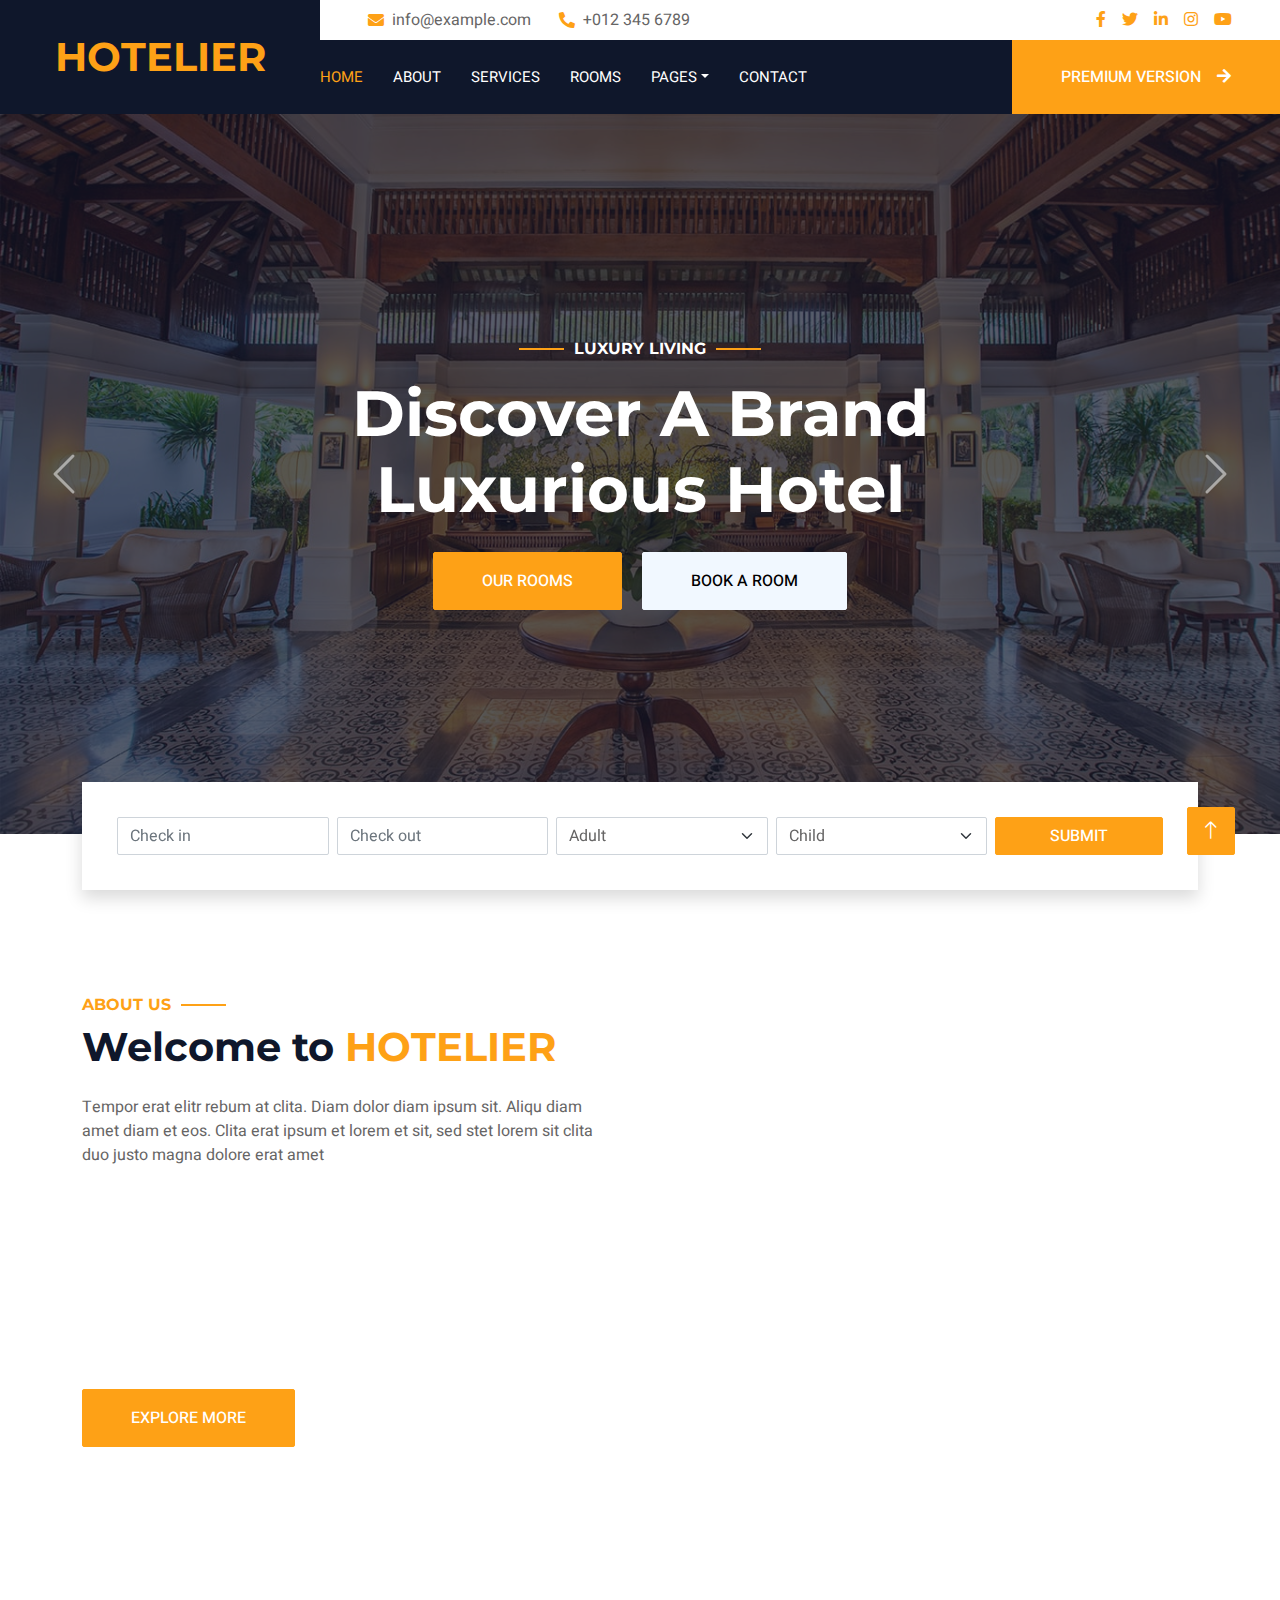
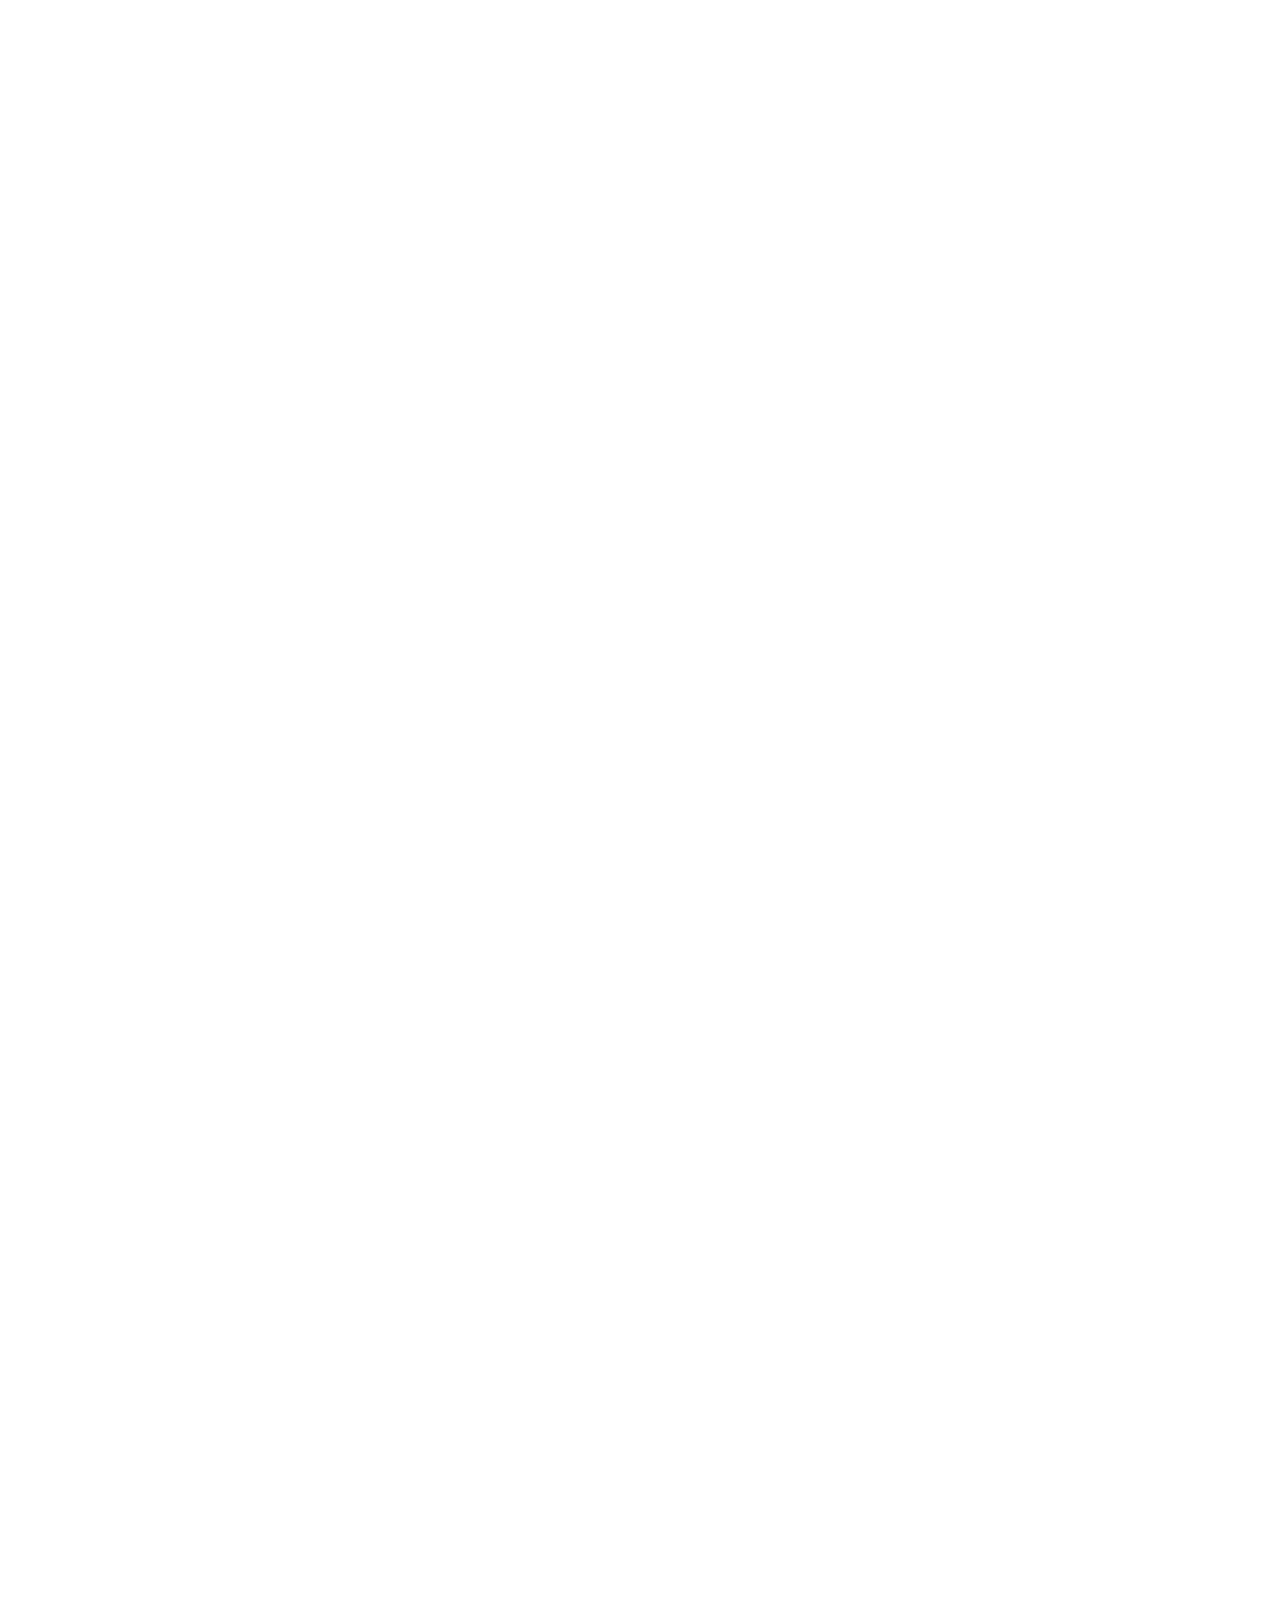
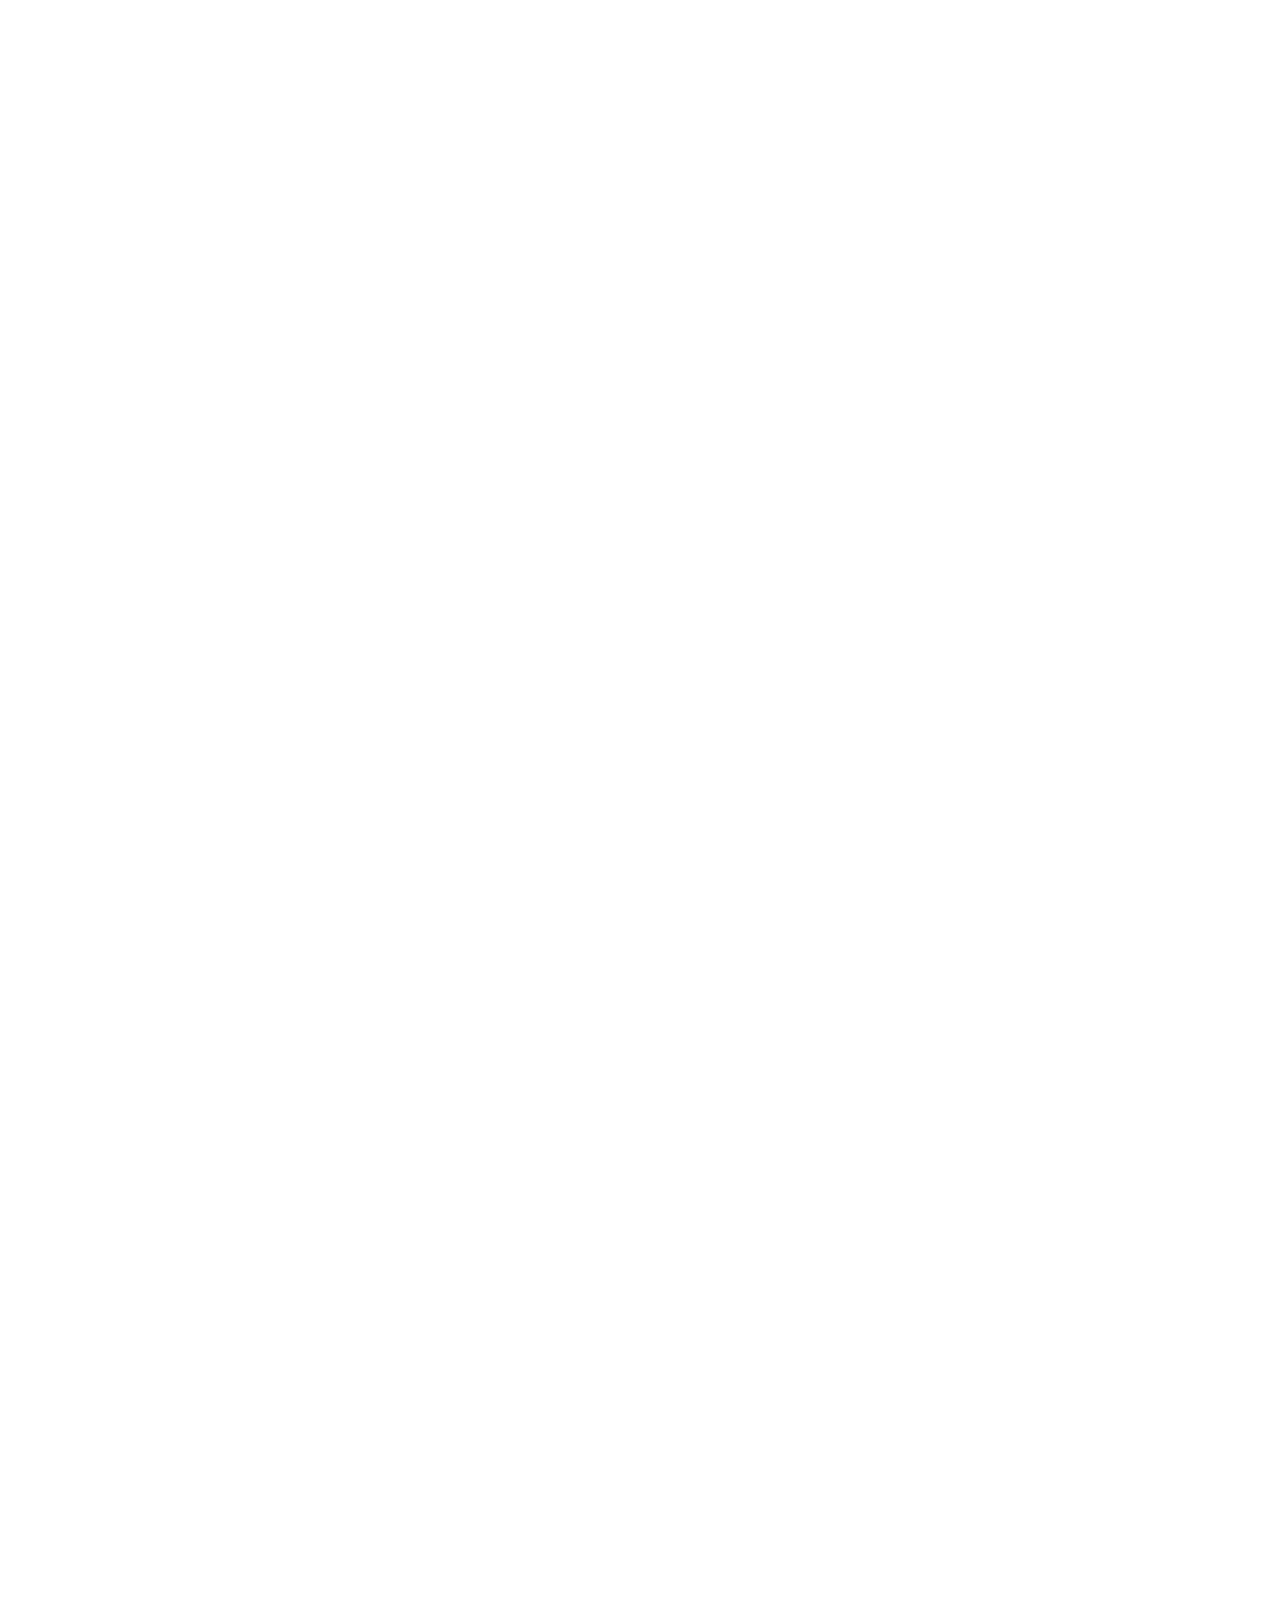
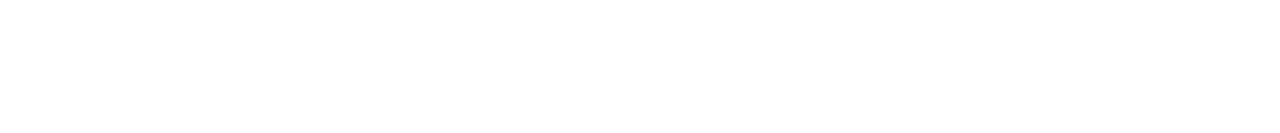
==== PTHTTT/index.html @ b9b2982e "new" ====
<!DOCTYPE html>
<html lang="en">
  <head>
    <meta charset="utf-8" />
    <title>Hotelier - Hotel HTML Template</title>
    <meta content="width=device-width, initial-scale=1.0" name="viewport" />
    <meta content="" name="keywords" />
    <meta content="" name="description" />

    <!-- Favicon -->
    <link href="img/favicon.ico" rel="icon" />

    <!-- Google Web Fonts -->
    <link rel="preconnect" href="https://fonts.googleapis.com" />
    <link rel="preconnect" href="https://fonts.gstatic.com" crossorigin />
    <link
      href="https://fonts.googleapis.com/css2?family=Heebo:wght@400;500;600;700&family=Montserrat:wght@400;500;600;700&display=swap"
      rel="stylesheet"
    />

    <!-- Icon Font Stylesheet -->
    <link
      href="https://cdnjs.cloudflare.com/ajax/libs/font-awesome/5.10.0/css/all.min.css"
      rel="stylesheet"
    />
    <link
      href="https://cdn.jsdelivr.net/npm/bootstrap-icons@1.4.1/font/bootstrap-icons.css"
      rel="stylesheet"
    />

    <!-- Libraries Stylesheet -->
    <link href="lib/animate/animate.min.css" rel="stylesheet" />
    <link href="lib/owlcarousel/assets/owl.carousel.min.css" rel="stylesheet" />
    <link
      href="lib/tempusdominus/css/tempusdominus-bootstrap-4.min.css"
      rel="stylesheet"
    />

    <!-- Customized Bootstrap Stylesheet -->
    <link href="css/bootstrap.min.css" rel="stylesheet" />

    <!-- Template Stylesheet -->
    <link href="css/style.css" rel="stylesheet" />
  </head>

  <body>
    <div class="container-xxl bg-white p-0">
      <!-- Spinner Start -->
      <div
        id="spinner"
        class="show bg-white position-fixed translate-middle w-100 vh-100 top-50 start-50 d-flex align-items-center justify-content-center"
      >
        <div
          class="spinner-border text-primary"
          style="width: 3rem; height: 3rem"
          role="status"
        >
          <span class="sr-only">Loading...</span>
        </div>
      </div>
      <!-- Spinner End -->

      <!-- Header Start -->
      <div class="container-fluid bg-dark px-0">
        <div class="row gx-0">
          <div class="col-lg-3 bg-dark d-none d-lg-block">
            <a
              href="index.html"
              class="navbar-brand w-100 h-100 m-0 p-0 d-flex align-items-center justify-content-center"
            >
              <h1 class="m-0 text-primary text-uppercase">Hotelier</h1>
            </a>
          </div>
          <div class="col-lg-9">
            <div class="row gx-0 bg-white d-none d-lg-flex">
              <div class="col-lg-7 px-5 text-start">
                <div class="h-100 d-inline-flex align-items-center py-2 me-4">
                  <i class="fa fa-envelope text-primary me-2"></i>
                  <p class="mb-0">info@example.com</p>
                </div>
                <div class="h-100 d-inline-flex align-items-center py-2">
                  <i class="fa fa-phone-alt text-primary me-2"></i>
                  <p class="mb-0">+012 345 6789</p>
                </div>
              </div>
              <div class="col-lg-5 px-5 text-end">
                <div class="d-inline-flex align-items-center py-2">
                  <a class="me-3" href=""><i class="fab fa-facebook-f"></i></a>
                  <a class="me-3" href=""><i class="fab fa-twitter"></i></a>
                  <a class="me-3" href=""><i class="fab fa-linkedin-in"></i></a>
                  <a class="me-3" href=""><i class="fab fa-instagram"></i></a>
                  <a class="" href=""><i class="fab fa-youtube"></i></a>
                </div>
              </div>
            </div>
            <nav class="navbar navbar-expand-lg bg-dark navbar-dark p-3 p-lg-0">
              <a href="index.html" class="navbar-brand d-block d-lg-none">
                <h1 class="m-0 text-primary text-uppercase">Hotelier</h1>
              </a>
              <button
                type="button"
                class="navbar-toggler"
                data-bs-toggle="collapse"
                data-bs-target="#navbarCollapse"
              >
                <span class="navbar-toggler-icon"></span>
              </button>
              <div
                class="collapse navbar-collapse justify-content-between"
                id="navbarCollapse"
              >
                <div class="navbar-nav mr-auto py-0">
                  <a href="index.html" class="nav-item nav-link active">Home</a>
                  <a href="about.html" class="nav-item nav-link">About</a>
                  <a href="service.html" class="nav-item nav-link">Services</a>
                  <a href="room.html" class="nav-item nav-link">Rooms</a>
                  <div class="nav-item dropdown">
                    <a
                      href="#"
                      class="nav-link dropdown-toggle"
                      data-bs-toggle="dropdown"
                      >Pages</a
                    >
                    <div class="dropdown-menu rounded-0 m-0">
                      <a href="booking.html" class="dropdown-item">Booking</a>
                      <a href="team.html" class="dropdown-item">Our Team</a>
                      <a href="testimonial.html" class="dropdown-item"
                        >Testimonial</a
                      >
                    </div>
                  </div>
                  <a href="contact.html" class="nav-item nav-link">Contact</a>
                </div>
                <a
                  href="https://htmlcodex.com/hotel-html-template-pro"
                  class="btn btn-primary rounded-0 py-4 px-md-5 d-none d-lg-block"
                  >Premium Version<i class="fa fa-arrow-right ms-3"></i
                ></a>
              </div>
            </nav>
          </div>
        </div>
      </div>
      <!-- Header End -->

      <!-- Carousel Start -->
      <div class="container-fluid p-0 mb-5">
        <div
          id="header-carousel"
          class="carousel slide"
          data-bs-ride="carousel"
        >
          <div class="carousel-inner">
            <div class="carousel-item active">
              <img class="w-100" src="img/carousel-1.jpg" alt="Image" />
              <div
                class="carousel-caption d-flex flex-column align-items-center justify-content-center"
              >
                <div class="p-3" style="max-width: 700px">
                  <h6
                    class="section-title text-white text-uppercase mb-3 animated slideInDown"
                  >
                    Luxury Living
                  </h6>
                  <h1 class="display-3 text-white mb-4 animated slideInDown">
                    Discover A Brand Luxurious Hotel
                  </h1>
                  <a
                    href=""
                    class="btn btn-primary py-md-3 px-md-5 me-3 animated slideInLeft"
                    >Our Rooms</a
                  >
                  <a
                    href=""
                    class="btn btn-light py-md-3 px-md-5 animated slideInRight"
                    >Book A Room</a
                  >
                </div>
              </div>
            </div>
            <div class="carousel-item">
              <img class="w-100" src="img/carousel-2.jpg" alt="Image" />
              <div
                class="carousel-caption d-flex flex-column align-items-center justify-content-center"
              >
                <div class="p-3" style="max-width: 700px">
                  <h6
                    class="section-title text-white text-uppercase mb-3 animated slideInDown"
                  >
                    Luxury Living
                  </h6>
                  <h1 class="display-3 text-white mb-4 animated slideInDown">
                    Discover A Brand Luxurious Hotel
                  </h1>
                  <a
                    href=""
                    class="btn btn-primary py-md-3 px-md-5 me-3 animated slideInLeft"
                    >Our Rooms</a
                  >
                  <a
                    href=""
                    class="btn btn-light py-md-3 px-md-5 animated slideInRight"
                    >Book A Room</a
                  >
                </div>
              </div>
            </div>
          </div>
          <button
            class="carousel-control-prev"
            type="button"
            data-bs-target="#header-carousel"
            data-bs-slide="prev"
          >
            <span class="carousel-control-prev-icon" aria-hidden="true"></span>
            <span class="visually-hidden">Previous</span>
          </button>
          <button
            class="carousel-control-next"
            type="button"
            data-bs-target="#header-carousel"
            data-bs-slide="next"
          >
            <span class="carousel-control-next-icon" aria-hidden="true"></span>
            <span class="visually-hidden">Next</span>
          </button>
        </div>
      </div>
      <!-- Carousel End -->

      <!-- Booking Start -->
      <div
        class="container-fluid booking pb-5 wow fadeIn"
        data-wow-delay="0.1s"
      >
        <div class="container">
          <div class="bg-white shadow" style="padding: 35px">
            <div class="row g-2">
              <div class="col-md-10">
                <div class="row g-2">
                  <div class="col-md-3">
                    <div class="date" id="date1" data-target-input="nearest">
                      <input
                        type="text"
                        class="form-control datetimepicker-input"
                        placeholder="Check in"
                        data-target="#date1"
                        data-toggle="datetimepicker"
                      />
                    </div>
                  </div>
                  <div class="col-md-3">
                    <div class="date" id="date2" data-target-input="nearest">
                      <input
                        type="text"
                        class="form-control datetimepicker-input"
                        placeholder="Check out"
                        data-target="#date2"
                        data-toggle="datetimepicker"
                      />
                    </div>
                  </div>
                  <div class="col-md-3">
                    <select class="form-select">
                      <option selected>Adult</option>
                      <option value="1">Adult 1</option>
                      <option value="2">Adult 2</option>
                      <option value="3">Adult 3</option>
                    </select>
                  </div>
                  <div class="col-md-3">
                    <select class="form-select">
                      <option selected>Child</option>
                      <option value="1">Child 1</option>
                      <option value="2">Child 2</option>
                      <option value="3">Child 3</option>
                    </select>
                  </div>
                </div>
              </div>
              <div class="col-md-2">
                <button class="btn btn-primary w-100">Submit</button>
              </div>
            </div>
          </div>
        </div>
      </div>
      <!-- Booking End -->

      <!-- About Start -->
      <div class="container-xxl py-5">
        <div class="container">
          <div class="row g-5 align-items-center">
            <div class="col-lg-6">
              <h6 class="section-title text-start text-primary text-uppercase">
                About Us
              </h6>
              <h1 class="mb-4">
                Welcome to
                <span class="text-primary text-uppercase">Hotelier</span>
              </h1>
              <p class="mb-4">
                Tempor erat elitr rebum at clita. Diam dolor diam ipsum sit.
                Aliqu diam amet diam et eos. Clita erat ipsum et lorem et sit,
                sed stet lorem sit clita duo justo magna dolore erat amet
              </p>
              <div class="row g-3 pb-4">
                <div class="col-sm-4 wow fadeIn" data-wow-delay="0.1s">
                  <div class="border rounded p-1">
                    <div class="border rounded text-center p-4">
                      <i class="fa fa-hotel fa-2x text-primary mb-2"></i>
                      <h2 class="mb-1" data-toggle="counter-up">1234</h2>
                      <p class="mb-0">Rooms</p>
                    </div>
                  </div>
                </div>
                <div class="col-sm-4 wow fadeIn" data-wow-delay="0.3s">
                  <div class="border rounded p-1">
                    <div class="border rounded text-center p-4">
                      <i class="fa fa-users-cog fa-2x text-primary mb-2"></i>
                      <h2 class="mb-1" data-toggle="counter-up">1234</h2>
                      <p class="mb-0">Staffs</p>
                    </div>
                  </div>
                </div>
                <div class="col-sm-4 wow fadeIn" data-wow-delay="0.5s">
                  <div class="border rounded p-1">
                    <div class="border rounded text-center p-4">
                      <i class="fa fa-users fa-2x text-primary mb-2"></i>
                      <h2 class="mb-1" data-toggle="counter-up">1234</h2>
                      <p class="mb-0">Clients</p>
                    </div>
                  </div>
                </div>
              </div>
              <a class="btn btn-primary py-3 px-5 mt-2" href="">Explore More</a>
            </div>
            <div class="col-lg-6">
              <div class="row g-3">
                <div class="col-6 text-end">
                  <img
                    class="img-fluid rounded w-75 wow zoomIn"
                    data-wow-delay="0.1s"
                    src="img/about-1.jpg"
                    style="margin-top: 25%"
                  />
                </div>
                <div class="col-6 text-start">
                  <img
                    class="img-fluid rounded w-100 wow zoomIn"
                    data-wow-delay="0.3s"
                    src="img/about-2.jpg"
                  />
                </div>
                <div class="col-6 text-end">
                  <img
                    class="img-fluid rounded w-50 wow zoomIn"
                    data-wow-delay="0.5s"
                    src="img/about-3.jpg"
                  />
                </div>
                <div class="col-6 text-start">
                  <img
                    class="img-fluid rounded w-75 wow zoomIn"
                    data-wow-delay="0.7s"
                    src="img/about-4.jpg"
                  />
                </div>
              </div>
            </div>
          </div>
        </div>
      </div>
      <!-- About End -->

      <!-- Room Start -->
      <div class="container-xxl py-5">
        <div class="container">
          <div class="text-center wow fadeInUp" data-wow-delay="0.1s">
            <h6 class="section-title text-center text-primary text-uppercase">
              Our Rooms
            </h6>
            <h1 class="mb-5">
              Explore Our <span class="text-primary text-uppercase">Rooms</span>
            </h1>
          </div>
          <div class="row g-4 top3Rooms">
            <div class="col-lg-4 col-md-6 wow fadeInUp" data-wow-delay="0.1s">
              <div class="room-item shadow rounded overflow-hidden">
                <div class="position-relative">
                  <img class="img-fluid" src="img/room-1.jpg" alt="" />
                  <small
                    class="position-absolute start-0 top-100 translate-middle-y bg-primary text-white rounded py-1 px-3 ms-4"
                    >$100/Night</small
                  >
                </div>
                <div class="p-4 mt-2">
                  <div class="d-flex justify-content-between mb-3">
                    <h5 class="mb-0">Junior Suite</h5>
                    <div class="ps-2">
                      <small class="fa fa-star text-primary"></small>
                      <small class="fa fa-star text-primary"></small>
                      <small class="fa fa-star text-primary"></small>
                      <small class="fa fa-star text-primary"></small>
                      <small class="fa fa-star text-primary"></small>
                    </div>
                  </div>
                  <div class="d-flex mb-3">
                    <small class="border-end me-3 pe-3"
                      ><i class="fa fa-bed text-primary me-2"></i>3 Bed</small
                    >
                    <small class="border-end me-3 pe-3"
                      ><i class="fa fa-bath text-primary me-2"></i>2 Bath</small
                    >
                    <small
                      ><i class="fa fa-wifi text-primary me-2"></i>Wifi</small
                    >
                  </div>
                  <p class="text-body mb-3">
                    Erat ipsum justo amet duo et elitr dolor, est duo duo eos
                    lorem sed diam stet diam sed stet lorem.
                  </p>
                  <div class="d-flex justify-content-between">
                    <a class="btn btn-sm btn-primary rounded py-2 px-4" href=""
                      >View Detail</a
                    >
                    <a class="btn btn-sm btn-dark rounded py-2 px-4" href=""
                      >Book Now</a
                    >
                  </div>
                </div>
              </div>
            </div>
            <div class="col-lg-4 col-md-6 wow fadeInUp" data-wow-delay="0.3s">
              <div class="room-item shadow rounded overflow-hidden">
                <div class="position-relative">
                  <img class="img-fluid" src="img/room-2.jpg" alt="" />
                  <small
                    class="position-absolute start-0 top-100 translate-middle-y bg-primary text-white rounded py-1 px-3 ms-4"
                    >$100/Night</small
                  >
                </div>
                <div class="p-4 mt-2">
                  <div class="d-flex justify-content-between mb-3">
                    <h5 class="mb-0">Executive Suite</h5>
                    <div class="ps-2">
                      <small class="fa fa-star text-primary"></small>
                      <small class="fa fa-star text-primary"></small>
                      <small class="fa fa-star text-primary"></small>
                      <small class="fa fa-star text-primary"></small>
                      <small class="fa fa-star text-primary"></small>
                    </div>
                  </div>
                  <div class="d-flex mb-3">
                    <small class="border-end me-3 pe-3"
                      ><i class="fa fa-bed text-primary me-2"></i>3 Bed</small
                    >
                    <small class="border-end me-3 pe-3"
                      ><i class="fa fa-bath text-primary me-2"></i>2 Bath</small
                    >
                    <small
                      ><i class="fa fa-wifi text-primary me-2"></i>Wifi</small
                    >
                  </div>
                  <p class="text-body mb-3">
                    Erat ipsum justo amet duo et elitr dolor, est duo duo eos
                    lorem sed diam stet diam sed stet lorem.
                  </p>
                  <div class="d-flex justify-content-between">
                    <a class="btn btn-sm btn-primary rounded py-2 px-4" href=""
                      >View Detail</a
                    >
                    <a class="btn btn-sm btn-dark rounded py-2 px-4" href=""
                      >Book Now</a
                    >
                  </div>
                </div>
              </div>
            </div>
            <div class="col-lg-4 col-md-6 wow fadeInUp" data-wow-delay="0.6s">
              <div class="room-item shadow rounded overflow-hidden">
                <div class="position-relative">
                  <img class="img-fluid" src="img/room-3.jpg" alt="" />
                  <small
                    class="position-absolute start-0 top-100 translate-middle-y bg-primary text-white rounded py-1 px-3 ms-4"
                    >$100/Night</small
                  >
                </div>
                <div class="p-4 mt-2">
                  <div class="d-flex justify-content-between mb-3">
                    <h5 class="mb-0">Super Deluxe</h5>
                    <div class="ps-2">
                      <small class="fa fa-star text-primary"></small>
                      <small class="fa fa-star text-primary"></small>
                      <small class="fa fa-star text-primary"></small>
                      <small class="fa fa-star text-primary"></small>
                      <small class="fa fa-star text-primary"></small>
                    </div>
                  </div>
                  <div class="d-flex mb-3">
                    <small class="border-end me-3 pe-3"
                      ><i class="fa fa-bed text-primary me-2"></i>3 Bed</small
                    >
                    <small class="border-end me-3 pe-3"
                      ><i class="fa fa-bath text-primary me-2"></i>2 Bath</small
                    >
                    <small
                      ><i class="fa fa-wifi text-primary me-2"></i>Wifi</small
                    >
                  </div>
                  <p class="text-body mb-3">
                    Erat ipsum justo amet duo et elitr dolor, est duo duo eos
                    lorem sed diam stet diam sed stet lorem.
                  </p>
                  <div class="d-flex justify-content-between">
                    <a class="btn btn-sm btn-primary rounded py-2 px-4" href=""
                      >View Detail</a
                    >
                    <a class="btn btn-sm btn-dark rounded py-2 px-4" href=""
                      >Book Now</a
                    >
                  </div>
                </div>
              </div>
            </div>
          </div>
        </div>
      </div>
      <!-- Room End -->

      <!-- Video Start -->
      <div class="container-xxl py-5 px-0 wow zoomIn" data-wow-delay="0.1s">
        <div class="row g-0">
          <div class="col-md-6 bg-dark d-flex align-items-center">
            <div class="p-5">
              <h6
                class="section-title text-start text-white text-uppercase mb-3"
              >
                Luxury Living
              </h6>
              <h1 class="text-white mb-4">Discover A Brand Luxurious Hotel</h1>
              <p class="text-white mb-4">
                Tempor erat elitr rebum at clita. Diam dolor diam ipsum sit.
                Aliqu diam amet diam et eos. Clita erat ipsum et lorem et sit,
                sed stet lorem sit clita duo justo magna dolore erat amet
              </p>
              <a href="" class="btn btn-primary py-md-3 px-md-5 me-3"
                >Our Rooms</a
              >
              <a href="" class="btn btn-light py-md-3 px-md-5">Book A Room</a>
            </div>
          </div>
          <div class="col-md-6">
            <div class="video">
              <button
                type="button"
                class="btn-play"
                data-bs-toggle="modal"
                data-src="https://www.youtube.com/embed/DWRcNpR6Kdc"
                data-bs-target="#videoModal"
              >
                <span></span>
              </button>
            </div>
          </div>
        </div>
      </div>

      <div
        class="modal fade"
        id="videoModal"
        tabindex="-1"
        aria-labelledby="exampleModalLabel"
        aria-hidden="true"
      >
        <div class="modal-dialog">
          <div class="modal-content rounded-0">
            <div class="modal-header">
              <h5 class="modal-title" id="exampleModalLabel">Youtube Video</h5>
              <button
                type="button"
                class="btn-close"
                data-bs-dismiss="modal"
                aria-label="Close"
              ></button>
            </div>
            <div class="modal-body">
              <!-- 16:9 aspect ratio -->
              <div class="ratio ratio-16x9">
                <iframe
                  class="embed-responsive-item"
                  src=""
                  id="video"
                  allowfullscreen
                  allowscriptaccess="always"
                  allow="autoplay"
                ></iframe>
              </div>
            </div>
          </div>
        </div>
      </div>
      <!-- Video Start -->

      <!-- Service Start -->
      <div class="container-xxl py-5">
        <div class="container">
          <div class="text-center wow fadeInUp" data-wow-delay="0.1s">
            <h6 class="section-title text-center text-primary text-uppercase">
              Our Services
            </h6>
            <h1 class="mb-5">
              Explore Our
              <span class="text-primary text-uppercase">Services</span>
            </h1>
          </div>
          <div class="row g-4">
            <div class="col-lg-4 col-md-6 wow fadeInUp" data-wow-delay="0.1s">
              <a class="service-item rounded" href="">
                <div class="service-icon bg-transparent border rounded p-1">
                  <div
                    class="w-100 h-100 border rounded d-flex align-items-center justify-content-center"
                  >
                    <i class="fa fa-hotel fa-2x text-primary"></i>
                  </div>
                </div>
                <h5 class="mb-3">Rooms & Appartment</h5>
                <p class="text-body mb-0">
                  Erat ipsum justo amet duo et elitr dolor, est duo duo eos
                  lorem sed diam stet diam sed stet lorem.
                </p>
              </a>
            </div>
            <div class="col-lg-4 col-md-6 wow fadeInUp" data-wow-delay="0.2s">
              <a class="service-item rounded" href="">
                <div class="service-icon bg-transparent border rounded p-1">
                  <div
                    class="w-100 h-100 border rounded d-flex align-items-center justify-content-center"
                  >
                    <i class="fa fa-utensils fa-2x text-primary"></i>
                  </div>
                </div>
                <h5 class="mb-3">Food & Restaurant</h5>
                <p class="text-body mb-0">
                  Erat ipsum justo amet duo et elitr dolor, est duo duo eos
                  lorem sed diam stet diam sed stet lorem.
                </p>
              </a>
            </div>
            <div class="col-lg-4 col-md-6 wow fadeInUp" data-wow-delay="0.3s">
              <a class="service-item rounded" href="">
                <div class="service-icon bg-transparent border rounded p-1">
                  <div
                    class="w-100 h-100 border rounded d-flex align-items-center justify-content-center"
                  >
                    <i class="fa fa-spa fa-2x text-primary"></i>
                  </div>
                </div>
                <h5 class="mb-3">Spa & Fitness</h5>
                <p class="text-body mb-0">
                  Erat ipsum justo amet duo et elitr dolor, est duo duo eos
                  lorem sed diam stet diam sed stet lorem.
                </p>
              </a>
            </div>
            <div class="col-lg-4 col-md-6 wow fadeInUp" data-wow-delay="0.4s">
              <a class="service-item rounded" href="">
                <div class="service-icon bg-transparent border rounded p-1">
                  <div
                    class="w-100 h-100 border rounded d-flex align-items-center justify-content-center"
                  >
                    <i class="fa fa-swimmer fa-2x text-primary"></i>
                  </div>
                </div>
                <h5 class="mb-3">Sports & Gaming</h5>
                <p class="text-body mb-0">
                  Erat ipsum justo amet duo et elitr dolor, est duo duo eos
                  lorem sed diam stet diam sed stet lorem.
                </p>
              </a>
            </div>
            <div class="col-lg-4 col-md-6 wow fadeInUp" data-wow-delay="0.5s">
              <a class="service-item rounded" href="">
                <div class="service-icon bg-transparent border rounded p-1">
                  <div
                    class="w-100 h-100 border rounded d-flex align-items-center justify-content-center"
                  >
                    <i class="fa fa-glass-cheers fa-2x text-primary"></i>
                  </div>
                </div>
                <h5 class="mb-3">Event & Party</h5>
                <p class="text-body mb-0">
                  Erat ipsum justo amet duo et elitr dolor, est duo duo eos
                  lorem sed diam stet diam sed stet lorem.
                </p>
              </a>
            </div>
            <div class="col-lg-4 col-md-6 wow fadeInUp" data-wow-delay="0.6s">
              <a class="service-item rounded" href="">
                <div class="service-icon bg-transparent border rounded p-1">
                  <div
                    class="w-100 h-100 border rounded d-flex align-items-center justify-content-center"
                  >
                    <i class="fa fa-dumbbell fa-2x text-primary"></i>
                  </div>
                </div>
                <h5 class="mb-3">GYM & Yoga</h5>
                <p class="text-body mb-0">
                  Erat ipsum justo amet duo et elitr dolor, est duo duo eos
                  lorem sed diam stet diam sed stet lorem.
                </p>
              </a>
            </div>
          </div>
        </div>
      </div>
      <!-- Service End -->

      <!-- Testimonial Start -->
      <div
        class="container-xxl testimonial my-5 py-5 bg-dark wow zoomIn"
        data-wow-delay="0.1s"
      >
        <div class="container">
          <div class="owl-carousel testimonial-carousel py-5">
            <div
              class="testimonial-item position-relative bg-white rounded overflow-hidden"
            >
              <p>
                Tempor stet labore dolor clita stet diam amet ipsum dolor duo
                ipsum rebum stet dolor amet diam stet. Est stet ea lorem amet
                est kasd kasd et erat magna eos
              </p>
              <div class="d-flex align-items-center">
                <img
                  class="img-fluid flex-shrink-0 rounded"
                  src="img/testimonial-1.jpg"
                  style="width: 45px; height: 45px"
                />
                <div class="ps-3">
                  <h6 class="fw-bold mb-1">Client Name</h6>
                  <small>Profession</small>
                </div>
              </div>
              <i
                class="fa fa-quote-right fa-3x text-primary position-absolute end-0 bottom-0 me-4 mb-n1"
              ></i>
            </div>
            <div
              class="testimonial-item position-relative bg-white rounded overflow-hidden"
            >
              <p>
                Tempor stet labore dolor clita stet diam amet ipsum dolor duo
                ipsum rebum stet dolor amet diam stet. Est stet ea lorem amet
                est kasd kasd et erat magna eos
              </p>
              <div class="d-flex align-items-center">
                <img
                  class="img-fluid flex-shrink-0 rounded"
                  src="img/testimonial-2.jpg"
                  style="width: 45px; height: 45px"
                />
                <div class="ps-3">
                  <h6 class="fw-bold mb-1">Client Name</h6>
                  <small>Profession</small>
                </div>
              </div>
              <i
                class="fa fa-quote-right fa-3x text-primary position-absolute end-0 bottom-0 me-4 mb-n1"
              ></i>
            </div>
            <div
              class="testimonial-item position-relative bg-white rounded overflow-hidden"
            >
              <p>
                Tempor stet labore dolor clita stet diam amet ipsum dolor duo
                ipsum rebum stet dolor amet diam stet. Est stet ea lorem amet
                est kasd kasd et erat magna eos
              </p>
              <div class="d-flex align-items-center">
                <img
                  class="img-fluid flex-shrink-0 rounded"
                  src="img/testimonial-3.jpg"
                  style="width: 45px; height: 45px"
                />
                <div class="ps-3">
                  <h6 class="fw-bold mb-1">Client Name</h6>
                  <small>Profession</small>
                </div>
              </div>
              <i
                class="fa fa-quote-right fa-3x text-primary position-absolute end-0 bottom-0 me-4 mb-n1"
              ></i>
            </div>
          </div>
        </div>
      </div>
      <!-- Testimonial End -->

      <!-- Team Start -->
      <div class="container-xxl py-5">
        <div class="container">
          <div class="text-center wow fadeInUp" data-wow-delay="0.1s">
            <h6 class="section-title text-center text-primary text-uppercase">
              Our Team
            </h6>
            <h1 class="mb-5">
              Explore Our
              <span class="text-primary text-uppercase">Staffs</span>
            </h1>
          </div>
          <div class="row g-4">
            <div class="col-lg-3 col-md-6 wow fadeInUp" data-wow-delay="0.1s">
              <div class="rounded shadow overflow-hidden">
                <div class="position-relative">
                  <img class="img-fluid" src="img/team-1.jpg" alt="" />
                  <div
                    class="position-absolute start-50 top-100 translate-middle d-flex align-items-center"
                  >
                    <a class="btn btn-square btn-primary mx-1" href=""
                      ><i class="fab fa-facebook-f"></i
                    ></a>
                    <a class="btn btn-square btn-primary mx-1" href=""
                      ><i class="fab fa-twitter"></i
                    ></a>
                    <a class="btn btn-square btn-primary mx-1" href=""
                      ><i class="fab fa-instagram"></i
                    ></a>
                  </div>
                </div>
                <div class="text-center p-4 mt-3">
                  <h5 class="fw-bold mb-0">Full Name</h5>
                  <small>Designation</small>
                </div>
              </div>
            </div>
            <div class="col-lg-3 col-md-6 wow fadeInUp" data-wow-delay="0.3s">
              <div class="rounded shadow overflow-hidden">
                <div class="position-relative">
                  <img class="img-fluid" src="img/team-2.jpg" alt="" />
                  <div
                    class="position-absolute start-50 top-100 translate-middle d-flex align-items-center"
                  >
                    <a class="btn btn-square btn-primary mx-1" href=""
                      ><i class="fab fa-facebook-f"></i
                    ></a>
                    <a class="btn btn-square btn-primary mx-1" href=""
                      ><i class="fab fa-twitter"></i
                    ></a>
                    <a class="btn btn-square btn-primary mx-1" href=""
                      ><i class="fab fa-instagram"></i
                    ></a>
                  </div>
                </div>
                <div class="text-center p-4 mt-3">
                  <h5 class="fw-bold mb-0">Full Name</h5>
                  <small>Designation</small>
                </div>
              </div>
            </div>
            <div class="col-lg-3 col-md-6 wow fadeInUp" data-wow-delay="0.5s">
              <div class="rounded shadow overflow-hidden">
                <div class="position-relative">
                  <img class="img-fluid" src="img/team-3.jpg" alt="" />
                  <div
                    class="position-absolute start-50 top-100 translate-middle d-flex align-items-center"
                  >
                    <a class="btn btn-square btn-primary mx-1" href=""
                      ><i class="fab fa-facebook-f"></i
                    ></a>
                    <a class="btn btn-square btn-primary mx-1" href=""
                      ><i class="fab fa-twitter"></i
                    ></a>
                    <a class="btn btn-square btn-primary mx-1" href=""
                      ><i class="fab fa-instagram"></i
                    ></a>
                  </div>
                </div>
                <div class="text-center p-4 mt-3">
                  <h5 class="fw-bold mb-0">Full Name</h5>
                  <small>Designation</small>
                </div>
              </div>
            </div>
            <div class="col-lg-3 col-md-6 wow fadeInUp" data-wow-delay="0.7s">
              <div class="rounded shadow overflow-hidden">
                <div class="position-relative">
                  <img class="img-fluid" src="img/team-4.jpg" alt="" />
                  <div
                    class="position-absolute start-50 top-100 translate-middle d-flex align-items-center"
                  >
                    <a class="btn btn-square btn-primary mx-1" href=""
                      ><i class="fab fa-facebook-f"></i
                    ></a>
                    <a class="btn btn-square btn-primary mx-1" href=""
                      ><i class="fab fa-twitter"></i
                    ></a>
                    <a class="btn btn-square btn-primary mx-1" href=""
                      ><i class="fab fa-instagram"></i
                    ></a>
                  </div>
                </div>
                <div class="text-center p-4 mt-3">
                  <h5 class="fw-bold mb-0">Full Name</h5>
                  <small>Designation</small>
                </div>
              </div>
            </div>
          </div>
        </div>
      </div>
      <!-- Team End -->

      <!-- Newsletter Start -->
      <div class="container newsletter mt-5 wow fadeIn" data-wow-delay="0.1s">
        <div class="row justify-content-center">
          <div class="col-lg-10 border rounded p-1">
            <div class="border rounded text-center p-1">
              <div class="bg-white rounded text-center p-5">
                <h4 class="mb-4">
                  Subscribe Our
                  <span class="text-primary text-uppercase">Newsletter</span>
                </h4>
                <div class="position-relative mx-auto" style="max-width: 400px">
                  <input
                    class="form-control w-100 py-3 ps-4 pe-5"
                    type="text"
                    placeholder="Enter your email"
                  />
                  <button
                    type="button"
                    class="btn btn-primary py-2 px-3 position-absolute top-0 end-0 mt-2 me-2"
                  >
                    Submit
                  </button>
                </div>
              </div>
            </div>
          </div>
        </div>
      </div>
      <!-- Newsletter Start -->

      <!-- Footer Start -->
      <div
        class="container-fluid bg-dark text-light footer wow fadeIn"
        data-wow-delay="0.1s"
      >
        <div class="container pb-5">
          <div class="row g-5">
            <div class="col-md-6 col-lg-4">
              <div class="bg-primary rounded p-4">
                <a href="index.html"
                  ><h1 class="text-white text-uppercase mb-3">Hotelier</h1></a
                >
                <p class="text-white mb-0">
                  Download
                  <a
                    class="text-dark fw-medium"
                    href="https://htmlcodex.com/hotel-html-template-pro"
                    >Hotelier – Premium Version</a
                  >, build a professional website for your hotel business and
                  grab the attention of new visitors upon your site’s launch.
                </p>
              </div>
            </div>
            <div class="col-md-6 col-lg-3">
              <h6
                class="section-title text-start text-primary text-uppercase mb-4"
              >
                Contact
              </h6>
              <p class="mb-2">
                <i class="fa fa-map-marker-alt me-3"></i>123 Street, New York,
                USA
              </p>
              <p class="mb-2">
                <i class="fa fa-phone-alt me-3"></i>+012 345 67890
              </p>
              <p class="mb-2">
                <i class="fa fa-envelope me-3"></i>info@example.com
              </p>
              <div class="d-flex pt-2">
                <a class="btn btn-outline-light btn-social" href=""
                  ><i class="fab fa-twitter"></i
                ></a>
                <a class="btn btn-outline-light btn-social" href=""
                  ><i class="fab fa-facebook-f"></i
                ></a>
                <a class="btn btn-outline-light btn-social" href=""
                  ><i class="fab fa-youtube"></i
                ></a>
                <a class="btn btn-outline-light btn-social" href=""
                  ><i class="fab fa-linkedin-in"></i
                ></a>
              </div>
            </div>
            <div class="col-lg-5 col-md-12">
              <div class="row gy-5 g-4">
                <div class="col-md-6">
                  <h6
                    class="section-title text-start text-primary text-uppercase mb-4"
                  >
                    Company
                  </h6>
                  <a class="btn btn-link" href="">About Us</a>
                  <a class="btn btn-link" href="">Contact Us</a>
                  <a class="btn btn-link" href="">Privacy Policy</a>
                  <a class="btn btn-link" href="">Terms & Condition</a>
                  <a class="btn btn-link" href="">Support</a>
                </div>
                <div class="col-md-6">
                  <h6
                    class="section-title text-start text-primary text-uppercase mb-4"
                  >
                    Services
                  </h6>
                  <a class="btn btn-link" href="">Food & Restaurant</a>
                  <a class="btn btn-link" href="">Spa & Fitness</a>
                  <a class="btn btn-link" href="">Sports & Gaming</a>
                  <a class="btn btn-link" href="">Event & Party</a>
                  <a class="btn btn-link" href="">GYM & Yoga</a>
                </div>
              </div>
            </div>
          </div>
        </div>
        <div class="container">
          <div class="copyright">
            <div class="row">
              <div class="col-md-6 text-center text-md-start mb-3 mb-md-0">
                &copy; <a class="border-bottom" href="#">Your Site Name</a>, All
                Right Reserved.

                <!--/*** This template is free as long as you keep the footer author’s credit link/attribution link/backlink. If you'd like to use the template without the footer author’s credit link/attribution link/backlink, you can purchase the Credit Removal License from "https://htmlcodex.com/credit-removal". Thank you for your support. ***/-->
                Designed By
                <a class="border-bottom" href="https://htmlcodex.com"
                  >HTML Codex</a
                >
              </div>
              <div class="col-md-6 text-center text-md-end">
                <div class="footer-menu">
                  <a href="">Home</a>
                  <a href="">Cookies</a>
                  <a href="">Help</a>
                  <a href="">FQAs</a>
                </div>
              </div>
            </div>
          </div>
        </div>
      </div>
      <!-- Footer End -->

      <!-- Back to Top -->
      <a href="#" class="btn btn-lg btn-primary btn-lg-square back-to-top"
        ><i class="bi bi-arrow-up"></i
      ></a>
    </div>

    <!-- JavaScript Libraries -->
    <script src="https://code.jquery.com/jquery-3.4.1.min.js"></script>
    <script src="https://cdn.jsdelivr.net/npm/bootstrap@5.0.0/dist/js/bootstrap.bundle.min.js"></script>
    <script src="lib/wow/wow.min.js"></script>
    <script src="lib/easing/easing.min.js"></script>
    <script src="lib/waypoints/waypoints.min.js"></script>
    <script src="lib/counterup/counterup.min.js"></script>
    <script src="lib/owlcarousel/owl.carousel.min.js"></script>
    <script src="lib/tempusdominus/js/moment.min.js"></script>
    <script src="lib/tempusdominus/js/moment-timezone.min.js"></script>
    <script src="lib/tempusdominus/js/tempusdominus-bootstrap-4.min.js"></script>

    <!-- Template Javascript -->
    <script src="js/main.js"></script>
  </body>
</html>
---- PTHTTT/css/style.css ----
/********** Template CSS **********/
:root {
  --primary: #fea116;
  --light: #f1f8ff;
  --dark: #0f172b;
}

.fw-medium {
  font-weight: 500 !important;
}

.fw-semi-bold {
  font-weight: 600 !important;
}

.back-to-top {
  position: fixed;
  display: none;
  right: 45px;
  bottom: 45px;
  z-index: 99;
}

/*** Spinner ***/
#spinner {
  opacity: 0;
  visibility: hidden;
  transition: opacity 0.5s ease-out, visibility 0s linear 0.5s;
  z-index: 99999;
}

#spinner.show {
  transition: opacity 0.5s ease-out, visibility 0s linear 0s;
  visibility: visible;
  opacity: 1;
}

/*** Button ***/
.btn {
  font-weight: 500;
  text-transform: uppercase;
  transition: 0.5s;
}

.btn.btn-primary,
.btn.btn-secondary {
  color: #ffffff;
}

.btn-square {
  width: 38px;
  height: 38px;
}

.btn-sm-square {
  width: 32px;
  height: 32px;
}

.btn-lg-square {
  width: 48px;
  height: 48px;
}

.btn-square,
.btn-sm-square,
.btn-lg-square {
  padding: 0;
  display: flex;
  align-items: center;
  justify-content: center;
  font-weight: normal;
  border-radius: 2px;
}

/*** Navbar ***/
.navbar-dark .navbar-nav .nav-link {
  margin-right: 30px;
  padding: 25px 0;
  color: #ffffff;
  font-size: 15px;
  text-transform: uppercase;
  outline: none;
}

.navbar-dark .navbar-nav .nav-link:hover,
.navbar-dark .navbar-nav .nav-link.active {
  color: var(--primary);
}

@media (max-width: 991.98px) {
  .navbar-dark .navbar-nav .nav-link {
    margin-right: 0;
    padding: 10px 0;
  }
}

/*** Header ***/
.carousel-caption {
  top: 0;
  left: 0;
  right: 0;
  bottom: 0;
  background: rgba(15, 23, 43, 0.7);
  z-index: 1;
}

.carousel-control-prev,
.carousel-control-next {
  width: 10%;
}

.carousel-control-prev-icon,
.carousel-control-next-icon {
  width: 3rem;
  height: 3rem;
}

@media (max-width: 768px) {
  #header-carousel .carousel-item {
    position: relative;
    min-height: 450px;
  }

  #header-carousel .carousel-item img {
    position: absolute;
    width: 100%;
    height: 100%;
    object-fit: cover;
  }
}

.page-header {
  background-position: center center;
  background-repeat: no-repeat;
  background-size: cover;
}

.page-header-inner {
  background: rgba(15, 23, 43, 0.7);
}

.breadcrumb-item + .breadcrumb-item::before {
  color: var(--light);
}

.booking {
  position: relative;
  margin-top: -100px !important;
  z-index: 1;
}

/*** Section Title ***/
.section-title {
  position: relative;
  display: inline-block;
}

.section-title::before {
  position: absolute;
  content: "";
  width: 45px;
  height: 2px;
  top: 50%;
  left: -55px;
  margin-top: -1px;
  background: var(--primary);
}

.section-title::after {
  position: absolute;
  content: "";
  width: 45px;
  height: 2px;
  top: 50%;
  right: -55px;
  margin-top: -1px;
  background: var(--primary);
}

.section-title.text-start::before,
.section-title.text-end::after {
  display: none;
}

/*** Service ***/
.service-item {
  height: 320px;
  padding: 30px;
  display: flex;
  flex-direction: column;
  justify-content: center;
  text-align: center;
  background: #ffffff;
  box-shadow: 0 0 45px rgba(0, 0, 0, 0.08);
  transition: 0.5s;
}

.service-item:hover {
  background: var(--primary);
}

.service-item .service-icon {
  margin: 0 auto 30px auto;
  width: 65px;
  height: 65px;
  transition: 0.5s;
}

.service-item i,
.service-item h5,
.service-item p {
  transition: 0.5s;
}

.service-item:hover i,
.service-item:hover h5,
.service-item:hover p {
  color: #ffffff !important;
}

/*** Youtube Video ***/
.video {
  position: relative;
  height: 100%;
  min-height: 500px;
  background: linear-gradient(rgba(15, 23, 43, 0.1), rgba(15, 23, 43, 0.1)),
    url(../img/video.jpg);
  background-position: center center;
  background-repeat: no-repeat;
  background-size: cover;
}

.video .btn-play {
  position: absolute;
  z-index: 3;
  top: 50%;
  left: 50%;
  transform: translateX(-50%) translateY(-50%);
  box-sizing: content-box;
  display: block;
  width: 32px;
  height: 44px;
  border-radius: 50%;
  border: none;
  outline: none;
  padding: 18px 20px 18px 28px;
}

.video .btn-play:before {
  content: "";
  position: absolute;
  z-index: 0;
  left: 50%;
  top: 50%;
  transform: translateX(-50%) translateY(-50%);
  display: block;
  width: 100px;
  height: 100px;
  background: var(--primary);
  border-radius: 50%;
  animation: pulse-border 1500ms ease-out infinite;
}

.video .btn-play:after {
  content: "";
  position: absolute;
  z-index: 1;
  left: 50%;
  top: 50%;
  transform: translateX(-50%) translateY(-50%);
  display: block;
  width: 100px;
  height: 100px;
  background: var(--primary);
  border-radius: 50%;
  transition: all 200ms;
}

.video .btn-play img {
  position: relative;
  z-index: 3;
  max-width: 100%;
  width: auto;
  height: auto;
}

.video .btn-play span {
  display: block;
  position: relative;
  z-index: 3;
  width: 0;
  height: 0;
  border-left: 32px solid var(--dark);
  border-top: 22px solid transparent;
  border-bottom: 22px solid transparent;
}

@keyframes pulse-border {
  0% {
    transform: translateX(-50%) translateY(-50%) translateZ(0) scale(1);
    opacity: 1;
  }

  100% {
    transform: translateX(-50%) translateY(-50%) translateZ(0) scale(1.5);
    opacity: 0;
  }
}

#videoModal {
  z-index: 99999;
}

#videoModal .modal-dialog {
  position: relative;
  max-width: 800px;
  margin: 60px auto 0 auto;
}

#videoModal .modal-body {
  position: relative;
  padding: 0px;
}

#videoModal .close {
  position: absolute;
  width: 30px;
  height: 30px;
  right: 0px;
  top: -30px;
  z-index: 999;
  font-size: 30px;
  font-weight: normal;
  color: #ffffff;
  background: #000000;
  opacity: 1;
}

/*** Testimonial ***/
.testimonial {
  background: linear-gradient(rgba(15, 23, 43, 0.7), rgba(15, 23, 43, 0.7)),
    url(../img/carousel-2.jpg);
  background-position: center center;
  background-repeat: no-repeat;
  background-size: cover;
}

.testimonial-carousel {
  padding-left: 65px;
  padding-right: 65px;
}

.testimonial-carousel .testimonial-item {
  padding: 30px;
}

.testimonial-carousel .owl-nav {
  position: absolute;
  width: 100%;
  height: 40px;
  top: calc(50% - 20px);
  left: 0;
  display: flex;
  justify-content: space-between;
  z-index: 1;
}

.testimonial-carousel .owl-nav .owl-prev,
.testimonial-carousel .owl-nav .owl-next {
  position: relative;
  width: 40px;
  height: 40px;
  display: flex;
  align-items: center;
  justify-content: center;
  color: #ffffff;
  background: var(--primary);
  border-radius: 2px;
  font-size: 18px;
  transition: 0.5s;
}

.testimonial-carousel .owl-nav .owl-prev:hover,
.testimonial-carousel .owl-nav .owl-next:hover {
  color: var(--primary);
  background: #ffffff;
}

/*** Team ***/
.team-item,
.team-item .bg-primary,
.team-item .bg-primary i {
  transition: 0.5s;
}

.team-item:hover {
  border-color: var(--secondary) !important;
}

.team-item:hover .bg-primary {
  background: var(--secondary) !important;
}

.team-item:hover .bg-primary i {
  color: var(--secondary) !important;
}

/*** Footer ***/
.newsletter {
  position: relative;
  z-index: 1;
}

.footer {
  position: relative;
  margin-top: -110px;
  padding-top: 180px;
}

.footer .btn.btn-social {
  margin-right: 5px;
  width: 35px;
  height: 35px;
  display: flex;
  align-items: center;
  justify-content: center;
  color: var(--light);
  border: 1px solid #ffffff;
  border-radius: 35px;
  transition: 0.3s;
}

.footer .btn.btn-social:hover {
  color: var(--primary);
}

.footer .btn.btn-link {
  display: block;
  margin-bottom: 5px;
  padding: 0;
  text-align: left;
  color: #ffffff;
  font-size: 15px;
  font-weight: normal;
  text-transform: capitalize;
  transition: 0.3s;
}

.footer .btn.btn-link::before {
  position: relative;
  content: "\f105";
  font-family: "Font Awesome 5 Free";
  font-weight: 900;
  margin-right: 10px;
}

.footer .btn.btn-link:hover {
  letter-spacing: 1px;
  box-shadow: none;
}

.footer .copyright {
  padding: 25px 0;
  font-size: 15px;
  border-top: 1px solid rgba(256, 256, 256, 0.1);
}

.footer .copyright a {
  color: var(--light);
}

.footer .footer-menu a {
  margin-right: 15px;
  padding-right: 15px;
  border-right: 1px solid rgba(255, 255, 255, 0.3);
}

.footer .footer-menu a:last-child {
  margin-right: 0;
  padding-right: 0;
  border-right: none;
}

.text-truncate-2 {
  display: -webkit-box;
  -webkit-line-clamp: 2;
  -webkit-box-orient: vertical;
  overflow: hidden;
}
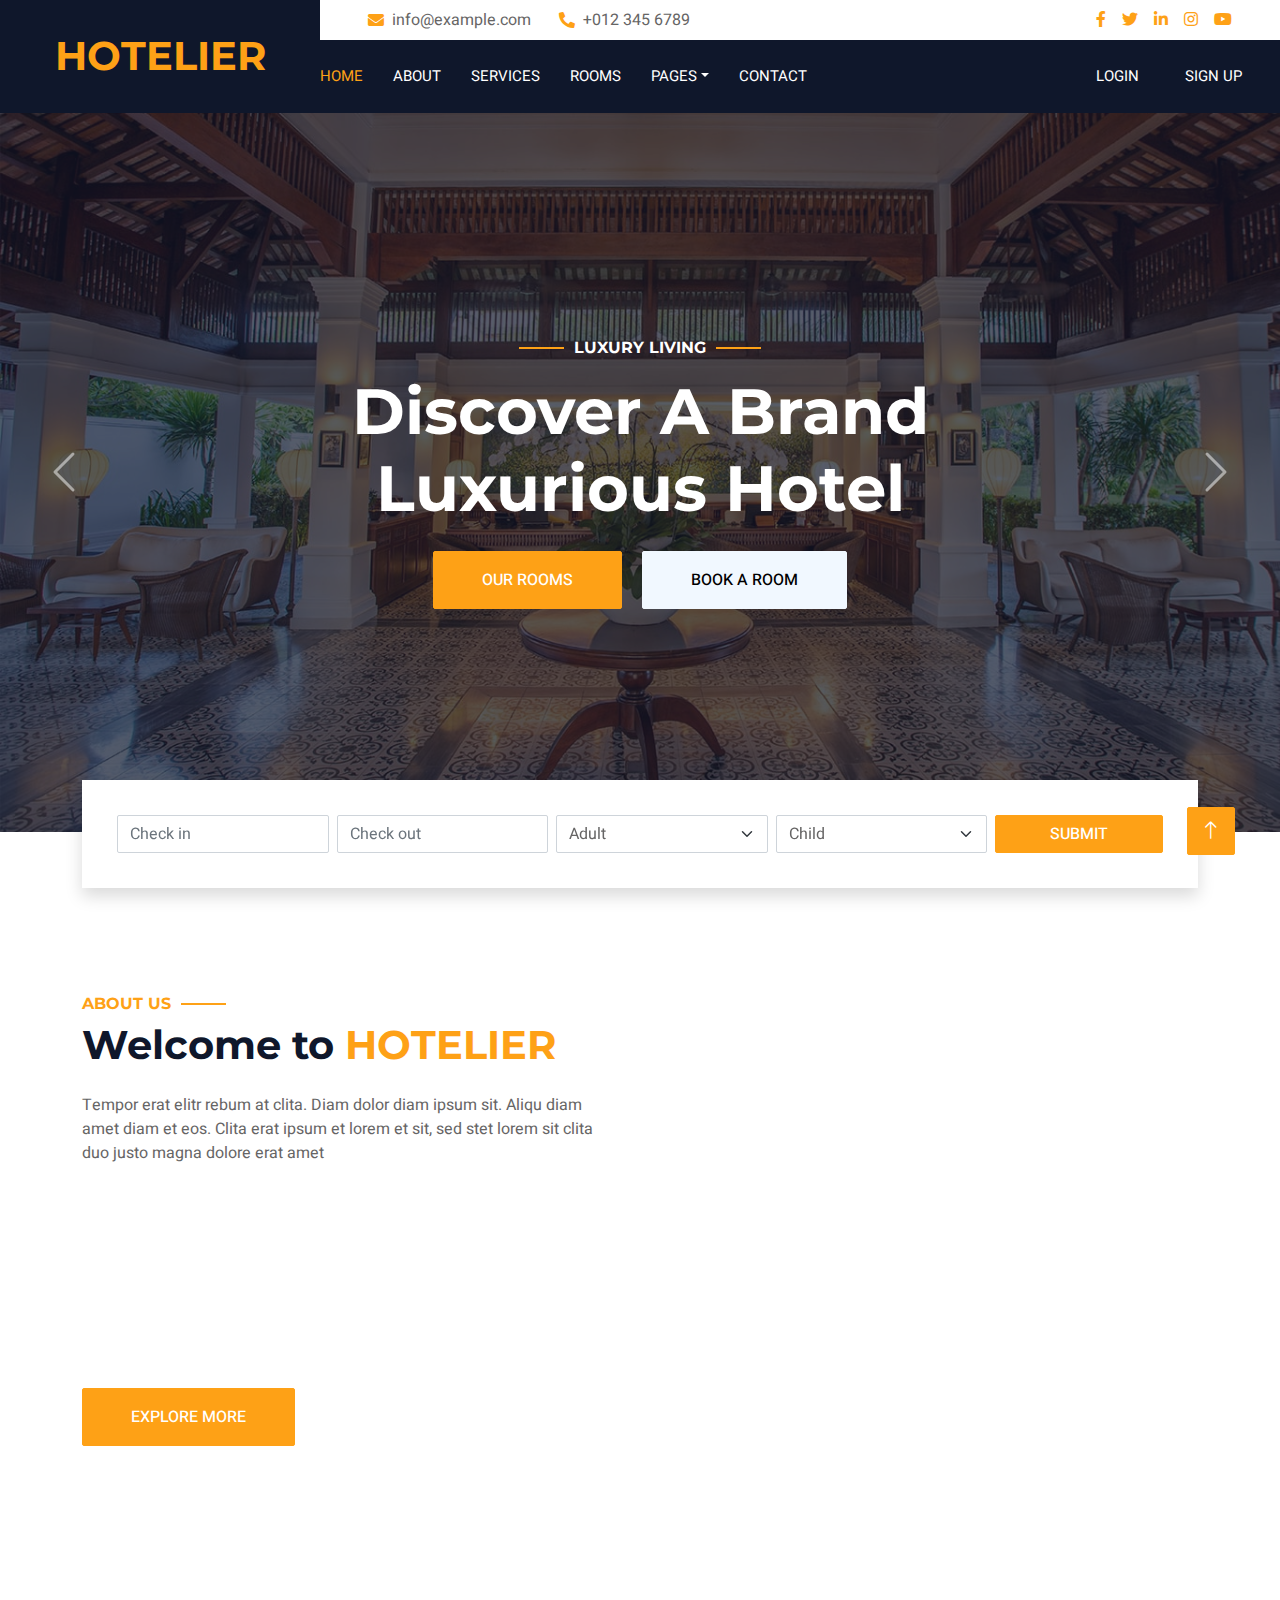
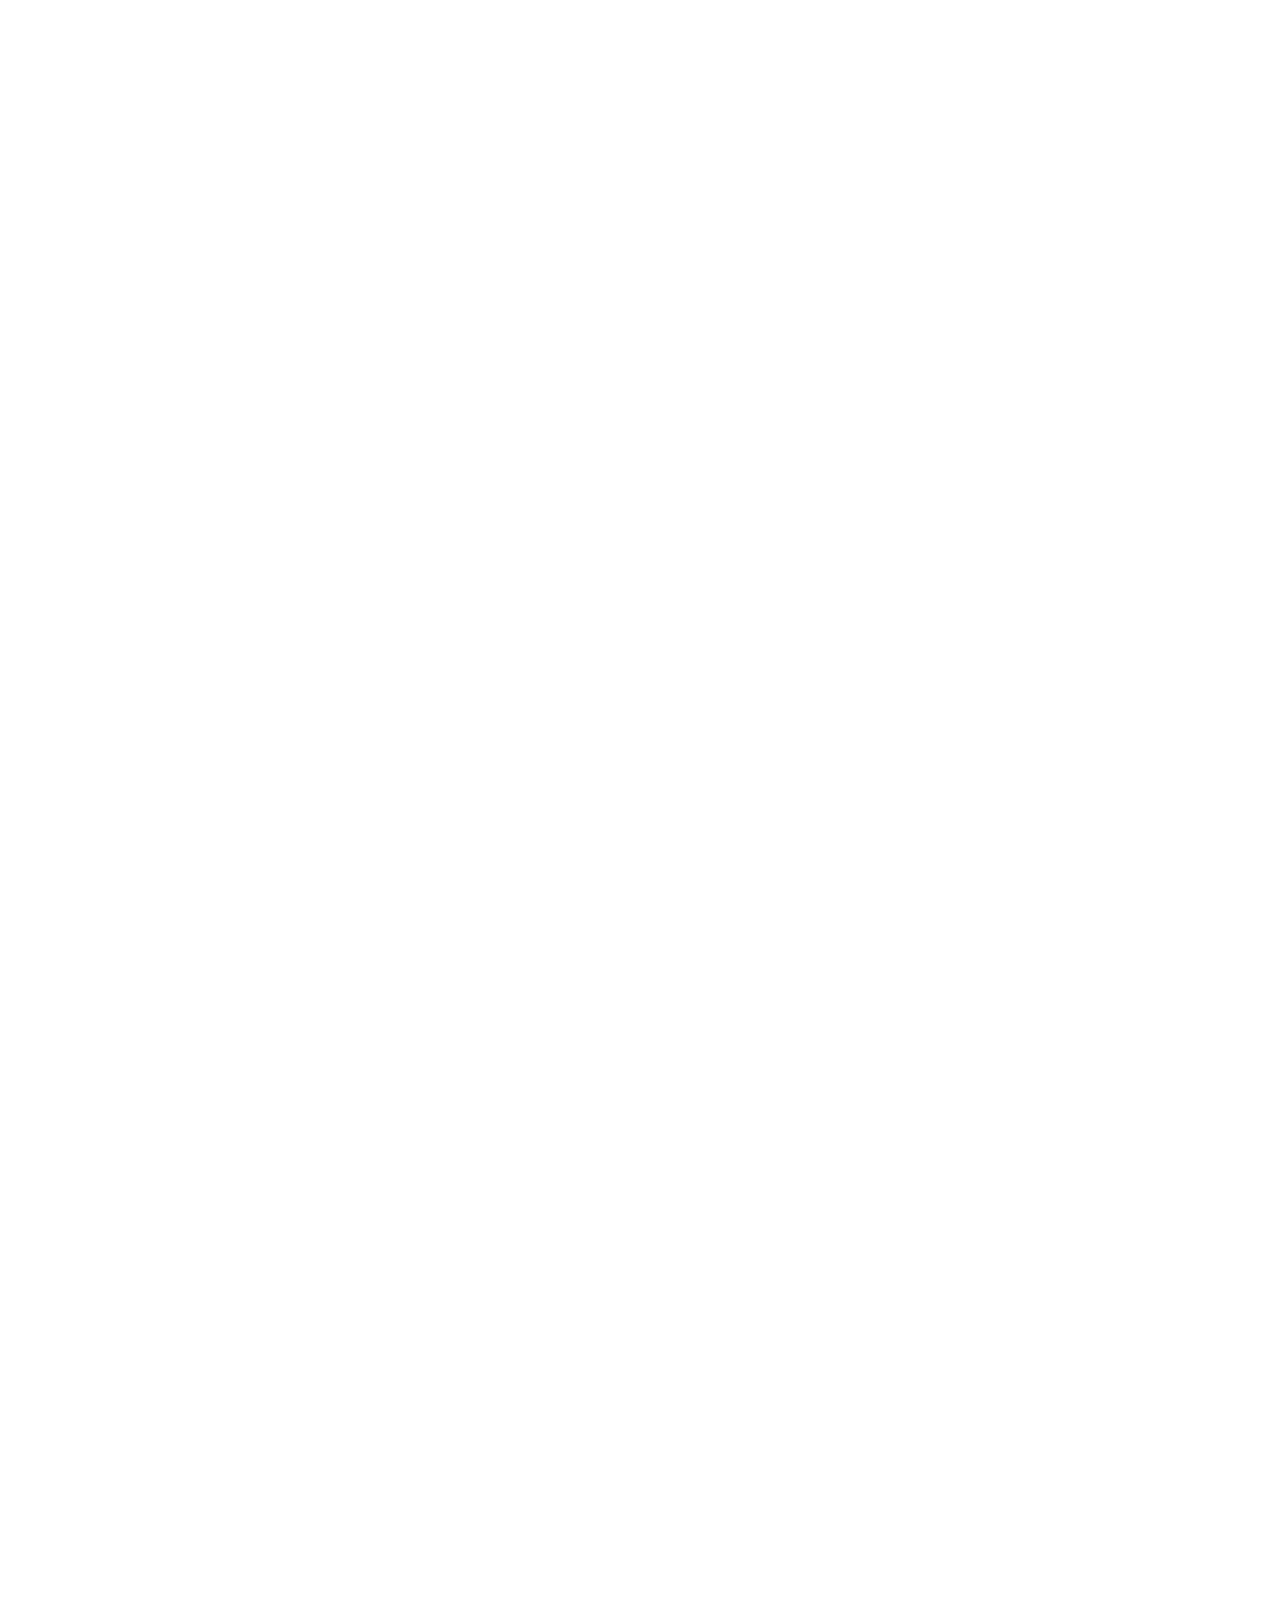
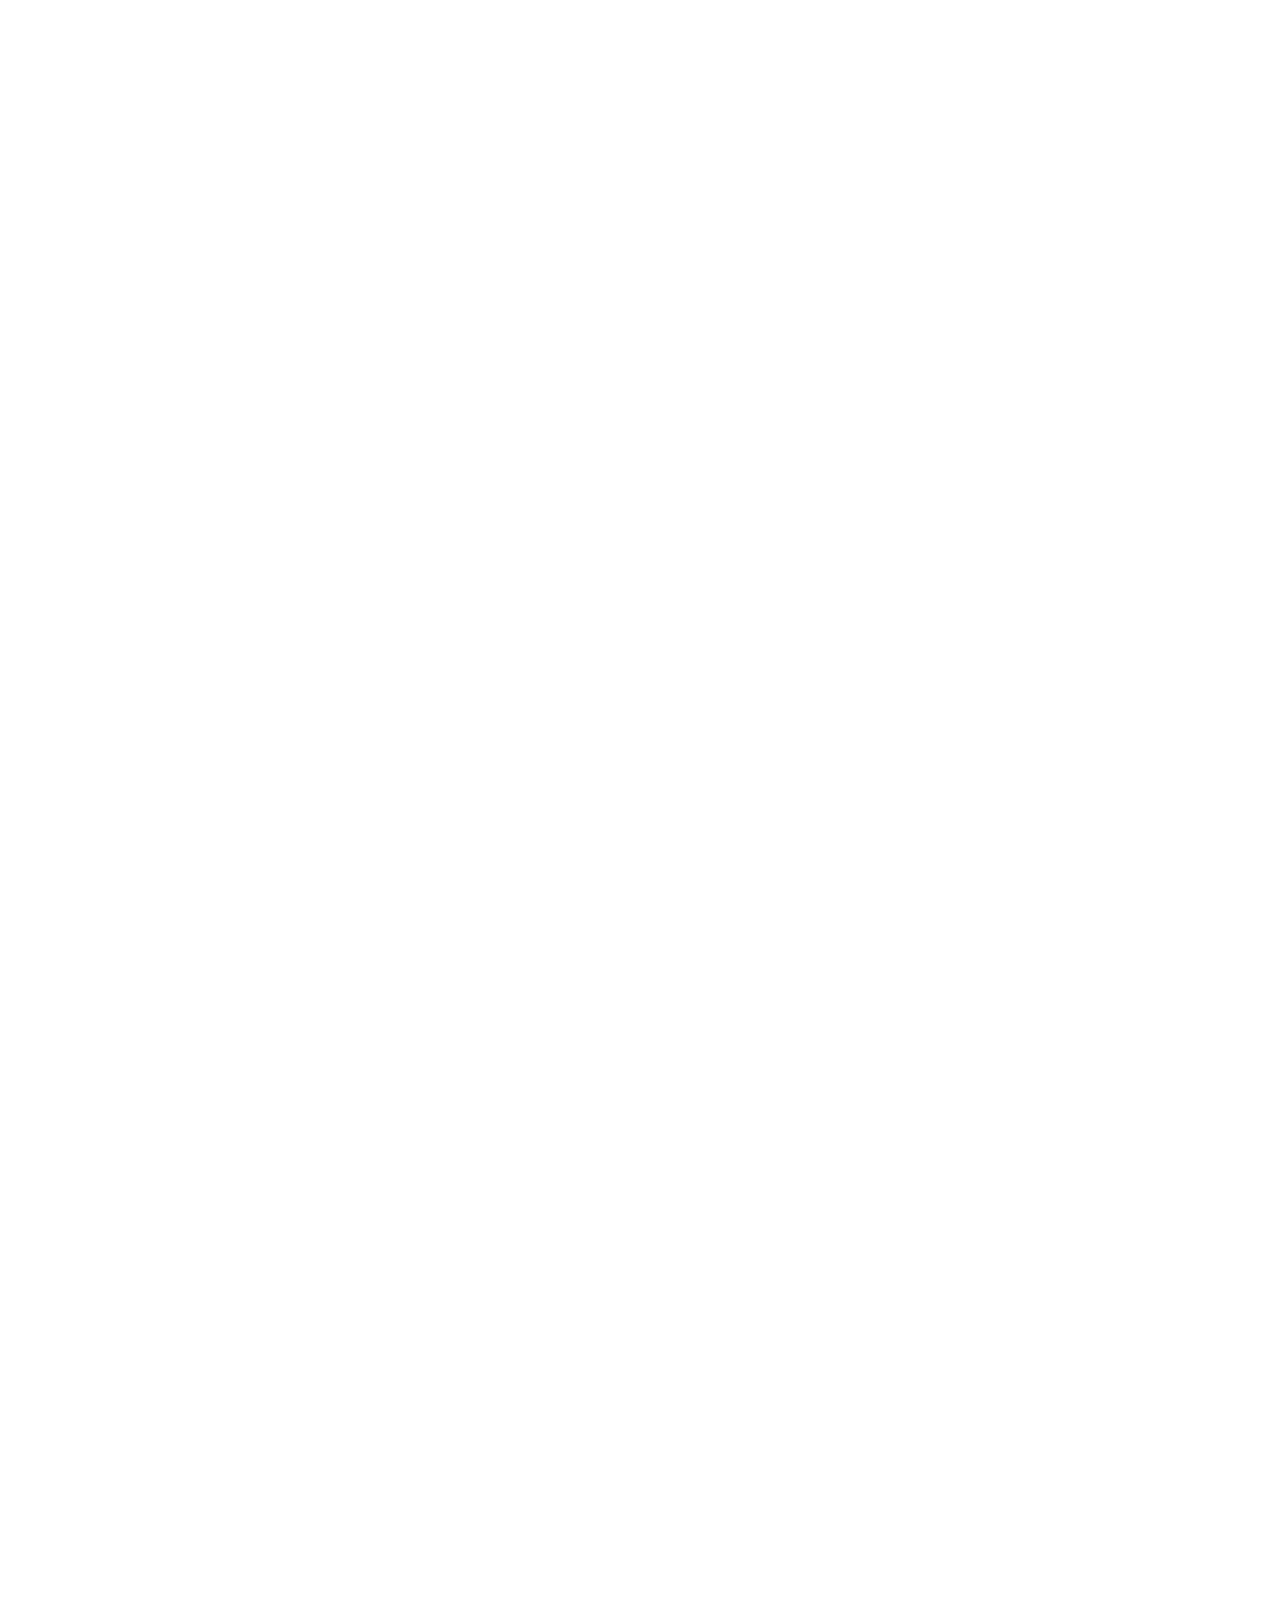
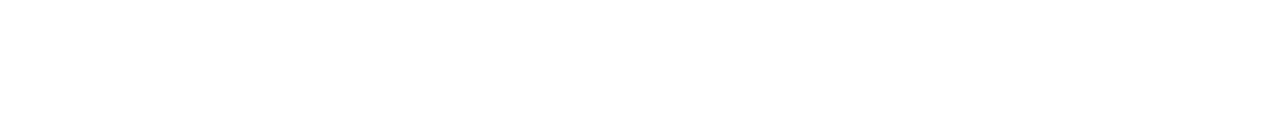
==== commit 0f95483d: "hotel" ====
--- a/PTHTTT/index.html
+++ b/PTHTTT/index.html
@@ -131,17 +131,77 @@
                   </div>
                   <a href="contact.html" class="nav-item nav-link">Contact</a>
                 </div>
-                <a
-                  href="https://htmlcodex.com/hotel-html-template-pro"
-                  class="btn btn-primary rounded-0 py-4 px-md-5 d-none d-lg-block"
-                  >Premium Version<i class="fa fa-arrow-right ms-3"></i
-                ></a>
+                <div class="navbar-nav mr-auto">
+                  <span
+                    role="button"
+                    data-bs-toggle="modal"
+                    data-bs-target="#loginModal"
+                    class="nav-item nav-link py-4 px-2 d-block cursor-"
+                  >
+                    Login
+                  </span>
+                  <span
+                    role="button"
+                    class="nav-item nav-link py-4 px-2 d-block"
+                  >
+                    Sign up
+                  </span>
+                </div>
               </div>
             </nav>
           </div>
         </div>
       </div>
       <!-- Header End -->
+
+      <!-- Modal Login -->
+      <div class="modal fade" id="loginModal" tabindex="-1" aria-hidden="true">
+        <div class="modal-dialog">
+          <div class="modal-content">
+            <div class="modal-header">
+              <h5 class="modal-title">Login</h5>
+              <button
+                type="button"
+                class="btn-close"
+                data-bs-dismiss="modal"
+                aria-label="Close"
+              ></button>
+            </div>
+            <div class="modal-body">
+              <div class="form-floating mb-3">
+                <input
+                  type="email"
+                  class="form-control"
+                  id="floatingInput"
+                  placeholder="name@example.com"
+                />
+                <label for="floatingInput">Email address</label>
+              </div>
+              <div class="form-floating">
+                <input
+                  type="password"
+                  class="form-control"
+                  id="floatingPassword"
+                  placeholder="Password"
+                />
+                <label for="floatingPassword">Password</label>
+              </div>
+            </div>
+            <div class="modal-footer">
+              <button
+                type="button"
+                class="btn btn-secondary"
+                data-bs-dismiss="modal"
+              >
+                Close
+              </button>
+              <button type="button" class="btn btn-primary">
+                Save changes
+              </button>
+            </div>
+          </div>
+        </div>
+      </div>
 
       <!-- Carousel Start -->
       <div class="container-fluid p-0 mb-5">
